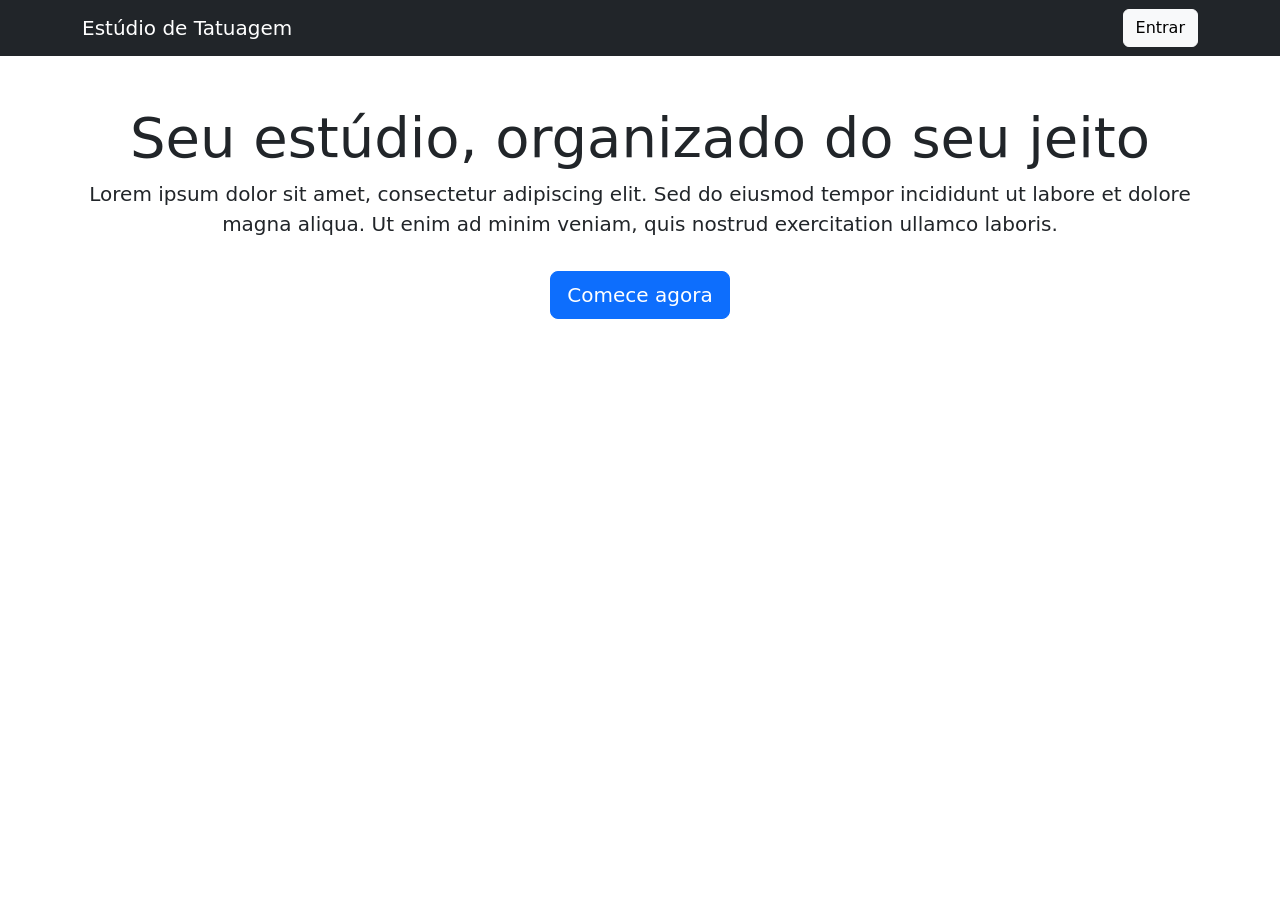
==== frontend/index.html @ 744de13f "Finalizado Ate Aula 16 - Falta Estilização do index.html" ====
<!DOCTYPE html>
<html lang="pt-br">
<head>
  <meta charset="UTF-8">
  <title>Estúdio de Tatuagem</title>
  <link href="https://cdn.jsdelivr.net/npm/bootstrap@5.3.0/dist/css/bootstrap.min.css" rel="stylesheet">
</head>
<body>

  <nav class="navbar navbar-dark bg-dark">
    <div class="container">
      <span class="navbar-brand">Estúdio de Tatuagem</span>
      <div>
        <a href="login.html" class="btn btn-light">Entrar</a>
      </div>
    </div>
  </nav>

  <div class="container py-5 text-center">
    <h1 class="display-4">Seu estúdio, organizado do seu jeito</h1>
    <p class="lead">
      Lorem ipsum dolor sit amet, consectetur adipiscing elit. Sed do eiusmod
      tempor incididunt ut labore et dolore magna aliqua. Ut enim ad minim
      veniam, quis nostrud exercitation ullamco laboris.
    </p>
    <a href="cadastro.html" class="btn btn-primary btn-lg mt-3">Comece agora</a>
  </div>

</body>
</html>
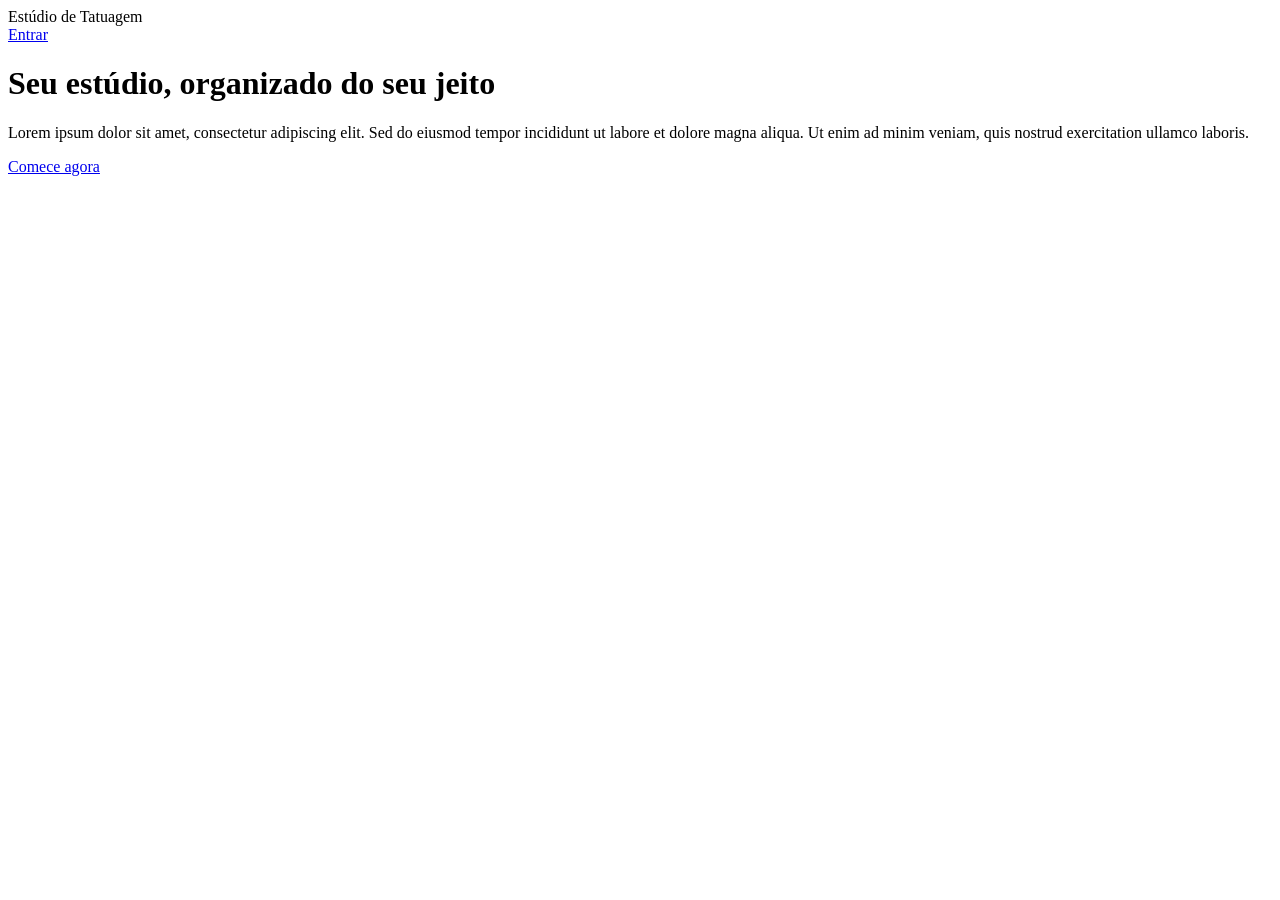
==== commit c56b703f: "Começando os Novos Estilos - Retirei Todas As Class" ====
--- a/frontend/index.html
+++ b/frontend/index.html
@@ -3,27 +3,26 @@
 <head>
   <meta charset="UTF-8">
   <title>Estúdio de Tatuagem</title>
-  <link href="https://cdn.jsdelivr.net/npm/bootstrap@5.3.0/dist/css/bootstrap.min.css" rel="stylesheet">
 </head>
 <body>
 
-  <nav class="navbar navbar-dark bg-dark">
-    <div class="container">
-      <span class="navbar-brand">Estúdio de Tatuagem</span>
+  <nav class="">
+    <div class="">
+      <span class="">Estúdio de Tatuagem</span>
       <div>
-        <a href="login.html" class="btn btn-light">Entrar</a>
+        <a href="login.html" class="">Entrar</a>
       </div>
     </div>
   </nav>
 
-  <div class="container py-5 text-center">
-    <h1 class="display-4">Seu estúdio, organizado do seu jeito</h1>
-    <p class="lead">
+  <div class="">
+    <h1 class="">Seu estúdio, organizado do seu jeito</h1>
+    <p class="">
       Lorem ipsum dolor sit amet, consectetur adipiscing elit. Sed do eiusmod
       tempor incididunt ut labore et dolore magna aliqua. Ut enim ad minim
       veniam, quis nostrud exercitation ullamco laboris.
     </p>
-    <a href="cadastro.html" class="btn btn-primary btn-lg mt-3">Comece agora</a>
+    <a href="cadastro.html" class="">Comece agora</a>
   </div>
 
 </body>
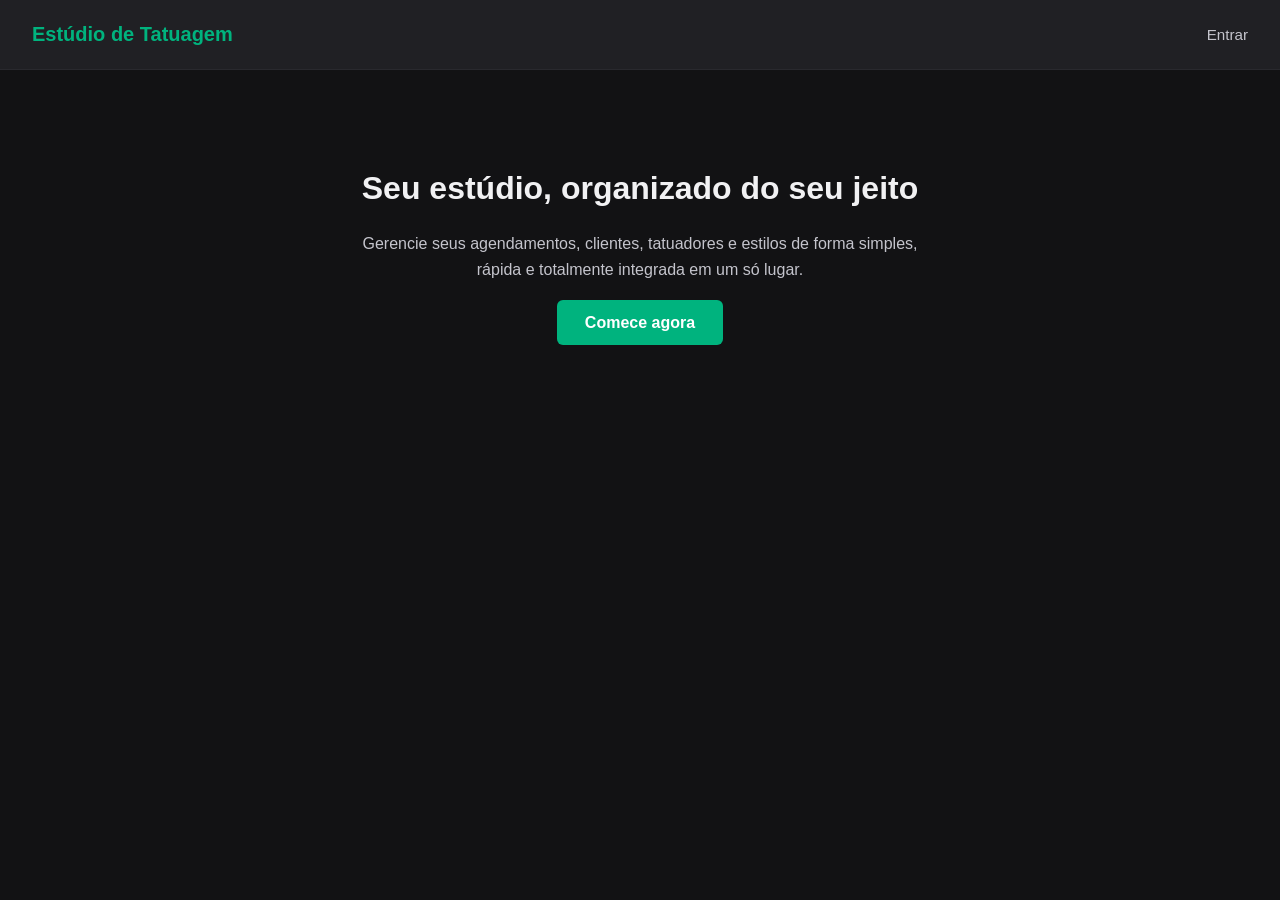
==== commit b0905a16: "FrontEnd Atualizado" ====
--- a/frontend/index.html
+++ b/frontend/index.html
@@ -3,26 +3,25 @@
 <head>
   <meta charset="UTF-8">
   <title>Estúdio de Tatuagem</title>
+  <link rel="stylesheet" href="../Global.css">
 </head>
 <body>
 
-  <nav class="">
-    <div class="">
-      <span class="">Estúdio de Tatuagem</span>
+  <nav>
+    <div>
+      <span>Estúdio de Tatuagem</span>
       <div>
-        <a href="login.html" class="">Entrar</a>
+        <a href="login.html">Entrar</a>
       </div>
     </div>
   </nav>
 
-  <div class="">
-    <h1 class="">Seu estúdio, organizado do seu jeito</h1>
-    <p class="">
-      Lorem ipsum dolor sit amet, consectetur adipiscing elit. Sed do eiusmod
-      tempor incididunt ut labore et dolore magna aliqua. Ut enim ad minim
-      veniam, quis nostrud exercitation ullamco laboris.
+  <div class="div-container" style="text-align: center; margin-top: 100px;">
+    <h1>Seu estúdio, organizado do seu jeito</h1>
+    <p style="max-width: 600px; margin: 0 auto 32px auto; color: #c4c4cc; line-height: 1.6;">
+      Gerencie seus agendamentos, clientes, tatuadores e estilos de forma simples, rápida e totalmente integrada em um só lugar.
     </p>
-    <a href="cadastro.html" class="">Comece agora</a>
+    <a href="cadastro.html" style="background-color: #00b37e; color: #fff; padding: 14px 28px; border-radius: 6px; text-decoration: none; font-weight: 600;">Comece agora</a>
   </div>
 
 </body>
--- a/Global.css
+++ b/Global.css
@@ -0,0 +1,281 @@
+* {
+    margin: 0;
+    padding: 0;
+    box-sizing: border-box;
+    font-family: 'Segoe UI', Tahoma, Geneva, Verdana, sans-serif;
+}
+
+body {
+    background-color: #121214;
+    color: #e1e1e6;
+    min-height: 100vh;
+}
+
+nav {
+    background-color: #202024;
+    border-bottom: 1px solid #29292e;
+    padding: 0 32px;
+    height: 70px;
+    display: flex;
+    align-items: center;
+}
+
+nav > div {
+    width: 100%;
+    display: flex;
+    justify-content: space-between;
+    align-items: center;
+}
+
+nav span {
+    font-size: 1.25rem;
+    font-weight: 700;
+    color: #00b37e;
+}
+
+nav div div {
+    display: flex;
+    align-items: center;
+    gap: 20px;
+}
+
+nav a {
+    color: #c4c4cc;
+    text-decoration: none;
+    font-size: 0.95rem;
+    transition: color 0.2s;
+}
+
+nav a:hover {
+    color: #00b37e;
+}
+
+nav button {
+    background-color: transparent;
+    border: 1px solid #f75a68;
+    color: #f75a68;
+    padding: 8px 16px;
+    border-radius: 6px;
+    cursor: pointer;
+    font-weight: 600;
+    transition: background-color 0.2s, color 0.2s;
+}
+
+nav button:hover {
+    background-color: #f75a68;
+    color: #fff;
+}
+
+.div-container, 
+body > div:not(nav) {
+    max-width: 1200px;
+    margin: 40px auto;
+    padding: 0 32px;
+}
+
+h1 {
+    font-size: 2rem;
+    margin-bottom: 24px;
+    color: #f1f1f3;
+}
+
+form {
+    background-color: #202024;
+    padding: 24px;
+    border-radius: 8px;
+    border: 1px solid #29292e;
+    display: grid;
+    grid-template-columns: repeat(auto-fit, minmax(220px, 1fr));
+    gap: 16px;
+    align-items: center;
+    margin-bottom: 32px;
+}
+
+form div {
+    display: flex;
+    flex-direction: column;
+    gap: 8px;
+}
+
+input, select, textarea {
+    background-color: #121214;
+    border: 1px solid #29292e;
+    border-radius: 6px;
+    padding: 12px 16px;
+    color: #e1e1e6;
+    font-size: 0.95rem;
+    outline: none;
+    transition: border-color 0.2s;
+    width: 100%;
+}
+
+input:focus, select:focus, textarea:focus {
+    border-color: #00b37e;
+}
+
+textarea {
+    resize: vertical;
+    min-height: 48px;
+}
+
+button[type="submit"], #btn-submit-tatuador, #btn-submit-senioridade, #btn-submit-estilo, #btn-submit-cliente, #btn-submit-agendamento {
+    background-color: #00b37e;
+    color: #fff;
+    border: none;
+    border-radius: 6px;
+    padding: 12px 24px;
+    font-size: 1rem;
+    font-weight: 600;
+    cursor: pointer;
+    transition: background-color 0.2s;
+    height: 45px;
+    align-self: flex-end;
+}
+
+button[type="submit"]:hover {
+    background-color: #00875f;
+}
+
+table {
+    width: 100%;
+    border-collapse: collapse;
+    background-color: #202024;
+    border-radius: 8px;
+    overflow: hidden;
+    border: 1px solid #29292e;
+}
+
+th, td {
+    padding: 16px;
+    text-align: left;
+    font-size: 0.95rem;
+}
+
+th {
+    background-color: #121214;
+    color: #c4c4cc;
+    font-weight: 600;
+    border-bottom: 1px solid #29292e;
+}
+
+tr:not(:last-child) td {
+    border-bottom: 1px solid #29292e;
+}
+
+td {
+    color: #c4c4cc;
+}
+
+.auth-container {
+    max-width: 400px;
+    margin: 100px auto;
+    background-color: #202024;
+    padding: 40px;
+    border-radius: 8px;
+    border: 1px solid #29292e;
+    display: flex;
+    flex-direction: column;
+    gap: 20px;
+}
+
+.auth-container h1 {
+    text-align: center;
+    margin-bottom: 0;
+}
+
+.auth-container form {
+    display: flex;
+    flex-direction: column;
+    background: transparent;
+    padding: 0;
+    border: none;
+    margin: 0;
+}
+
+.auth-container button[type="submit"] {
+    width: 100%;
+}
+
+.auth-container p {
+    text-align: center;
+    color: #c4c4cc;
+}
+
+.auth-container a {
+    color: #00b37e;
+    text-decoration: none;
+    font-weight: 600;
+}
+
+.dashboard-grid {
+    display: grid;
+    grid-template-columns: repeat(auto-fit, minmax(200px, 1fr));
+    gap: 20px;
+    margin-top: 24px;
+}
+
+.dashboard-card {
+    background-color: #202024;
+    border: 1px solid #29292e;
+    padding: 24px;
+    border-radius: 8px;
+    text-align: center;
+    transition: border-color 0.2s;
+}
+
+.dashboard-card:hover {
+    border-color: #00b37e;
+}
+
+.dashboard-card a {
+    color: #e1e1e6;
+    text-decoration: none;
+    font-size: 1.1rem;
+    font-weight: 600;
+    display: block;
+}
+
+td button,
+.btn-editar,
+.btn-excluir {
+    padding: 6px 12px;
+    border-radius: 4px;
+    font-size: 0.85rem;
+    font-weight: 600;
+    cursor: pointer;
+    border: none;
+    transition: opacity 0.2s, background-color 0.2s;
+    margin-right: 6px;
+}
+
+td button:hover,
+.btn-editar:hover,
+.btn-excluir:hover {
+    opacity: 0.85;
+}
+
+td button:first-child,
+.btn-editar {
+    background-color: #29292e;
+    color: #e1e1e6;
+    border: 1px solid #323238;
+}
+
+td button:first-child:hover,
+.btn-editar:hover {
+    background-color: #323238;
+    color: #00b37e;
+}
+
+td button:last-child,
+.btn-excluir {
+    background-color: rgba(247, 90, 104, 0.1);
+    color: #f75a68;
+    border: 1px solid #f75a68;
+}
+
+td button:last-child:hover,
+.btn-excluir:hover {
+    background-color: #f75a68;
+    color: #ffffff;
+}
